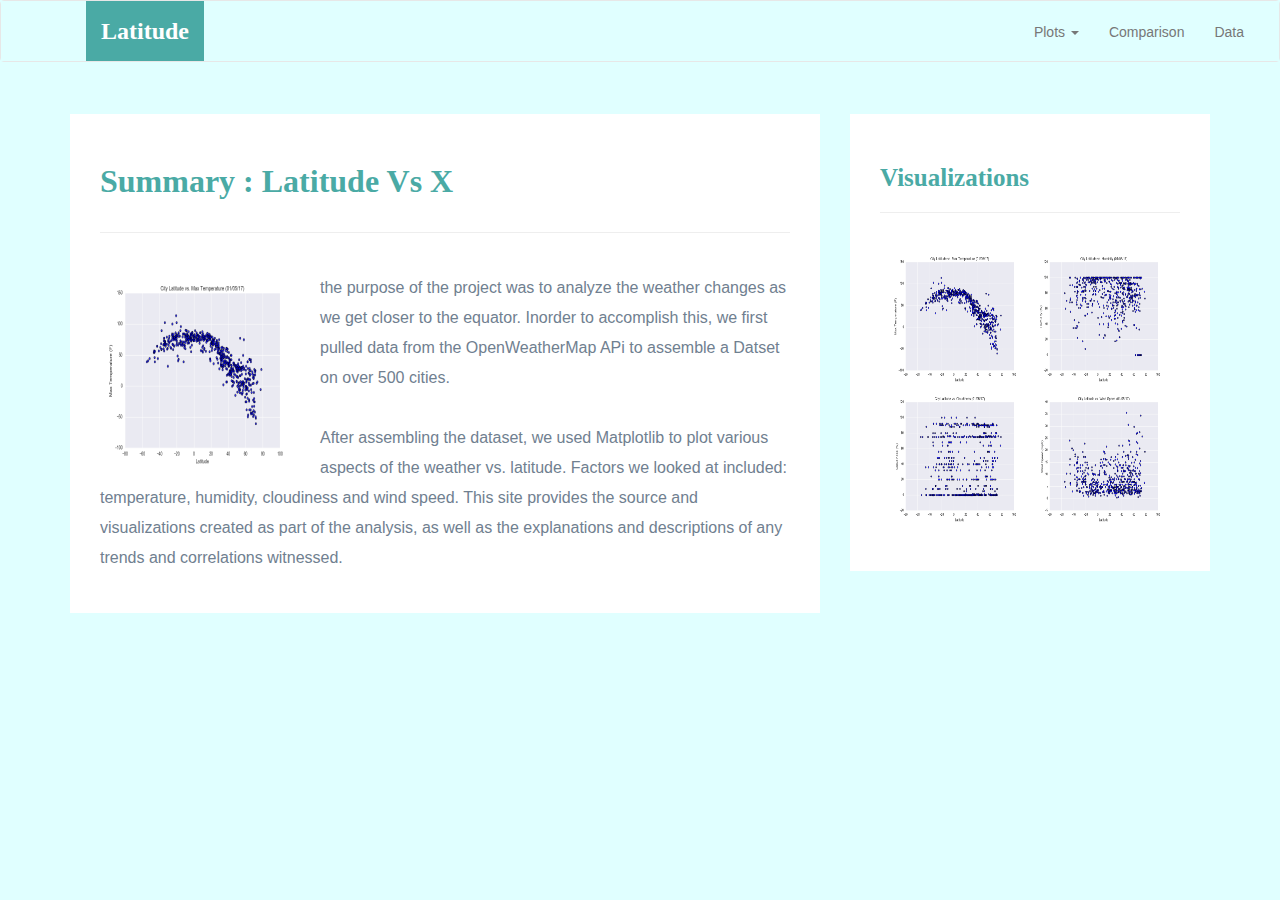
==== index_1.html @ 67e06657 "Added the assignment" ====
<!DOCTYPE html>
<html lang="en-us">
  <head>

    <meta charset="UTF-8">
    <meta name="viewport" content="width=device-width, initial-scale=1.0">
    <meta http-equiv="X-UA-Compatible" content="ie=edge">

    <title>Bootstrap Visualization Dashboard</title>

    <!-- Boostrap Stylesheet -->
    <link rel="stylesheet" href="Assets/CSS/bootstrap.min.css" media="screen">

    <!-- Our own CSS stylesheet -->
    <link rel="stylesheet" href="Assets/CSS/styles.css" media="screen">

  </head>

  <body>
    <!-- Start of navbar -->
    <nav class="navbar navbar-default">
      <div class="container-fluid navbar-custom">

        <!-- Brand and toggle get grouped for better mobile display -->
        <div class="row">
          <div class="navbar-header">
            <button type="button" class="navbar-toggle collapsed" data-toggle="collapse" data-target="#bs-example-navbar-collapse-1" aria-expanded="false">
              <span class="sr-only">Toggle Navigation</span>
              <span class="icon-bar"></span>
              <span class="icon-bar"></span>
              <span class="icon-bar"></span>
            </button>
            <div class="col-xs-9 phone-nav">
              <a class="navbar-brand" href="#" id="logo">Latitude</a>
            </div>
          </div>

          <!-- Collect the nav links, forms, and other content for toggling -->
          <div class="collapse navbar-collapse" id="bs-example-navbar-collapse-1">
            <ul class="nav navbar-nav navbar-right navbar-right-custom">
              <li class="dropdown">
                <a href="#" class="dropdown-toggle" data-toggle="dropdown" role="button" aria-haspopup="true" aria-expanded="false">Plots <span class="caret"></span></a>
                <ul class="dropdown-menu">
                 <li><a href="Visualizations_1/MaxTemp.html">Max Temperature</a></li>
                  <li><a href="Visualizations_1/Humidity.html">Humidity</a></li>
                  <li><a href="Visualizations_1/Cloudiness.html">Cloudiness</a></li>
                  <li><a href="Visualizations_1/WindSpeed.html">Wind Speed</a></li>
                </ul>
              </li>
              <li><a href="Visualizations_1/Comparison.html">Comparison</a></li>
              <li><a href="Visualizations_1/Data.html">Data</a></li>
            </ul>
          </div><!-- /.navbar-collapse -->
        </div>
      </div><!-- /.container-fluid -->
    </nav>
    <!-- End of navbar -->

    <!-- Start of container -->

    <div class="container">
      <!--Start of container-->
  
      <!--for each row, make a div that is gonna have class = "row"-->
      <section class="row">
        <div class="col-md-8">
          <article class = "description-content">
            <h1 class = "description-header">Summary : Latitude Vs X</h1>
            <hr class = "description-hr"/>
            <img src="Assets/Images/Fig1.png" alt = "" id = "description-image">
            <p> the purpose of the project was to analyze the weather changes as we get closer to the equator. Inorder to accomplish this, we first pulled data 
              from the OpenWeatherMap APi to assemble a Datset on over 500 cities.
            </p>
            <p>After assembling the dataset, we used Matplotlib to plot various
              aspects of the weather vs. latitude. Factors we looked at included: temperature, humidity, cloudiness and wind speed. 
              This site provides the source and visualizations created as part of the analysis, as well as the explanations and descriptions of any trends and correlations witnessed.
            </p>
          </article>
        </div>
  
        <div class="col-md-4">
          <!--imageNAv area-->
  
          <section id = "imageNav-area">
            <div class = "imageNav-content">
              <h2 class = "imageNav-header">Visualizations</h2>
              <hr />
              <div id ="images">
                <a href="Assets/Images/Fig1.png"><img src="Assets/Images/Fig1.png" alt="TempVsLatVisual" class="imageNav-photo"></a>
                <a href="Assets/Images/Fig2.png"><img src="Assets/Images/Fig2.png" alt="HumidityVsLatVisual" class="imageNav-photo"></a>
                <a href="Assets/Images/Fig3.png"><img src="Assets/Images/Fig3.png" alt="CloudinessVsLatVisual" class="imageNav-photo"></a>
                <a href="Assets/Images/Fig4.png"><img src="Assets/Images/Fig4.png" alt="WindSpeedVsLatVisual" class="imageNav-photo"></a>
              </div>
            </div>
          </section> <!--End of imageNAv area-->
        </div>  
      </section>
    </div> <!-- End of container -->    
   
   


    <!-- jQuery CDN -->
    <script type="text/javascript" src="https://code.jquery.com/jquery-2.1.4.min.js"></script>

    <!-- Bootstrap CDN -->
    <script src="https://maxcdn.bootstrapcdn.com/bootstrap/3.3.6/js/bootstrap.min.js"></script>
  </body>

</html>
---- Assets/CSS/styles.css ----
/* ----DEFAULT ELEMENT STYLING START---- */
html {
  /* Positioning */
  position: relative;

  /* Box-model */
  min-height: 100%;
}

body {
  /* Positioning */
  margin-bottom: 150px;

  /* Typography */
  font-family: Arial, "Helvetica Neue", Helvetica, sans-serif;

  /* Visual */
  background-color: lightcyan;
}

/* Media query for body */
@media only screen and (max-width: 767px) {
  /* Set background color to white on small screens */
  body {
    /* Visual */
    background-color: lightgoldenrodyellow;

  }
}

/* ----DEFAULT ELEMENT STYLING END---- */

/* ----NAV START---- */
.navbar-custom {
  background-color: lightcyan;
}

#logo {
  /* Box-model */
  height: 60px;
  padding-top: 20px;
  padding-bottom: 5px;

  /* Positioning */
  margin-left: 70px;
  font-family: Georgia, Times, "Times New Roman", serif;

  /* Typography */
  font-size: 24px;
  font-weight: bold;
  color: #fff;

  /* Visual */
  background: #4aaaa5;
}

/* Logo hover state */
#logo:hover {
  /* Visual */
  opacity: 0.7;
}

.navbar-right-custom {
  /* Box-model */
  padding-top: 6px;
  padding-right: 20px;

  /* Typography */
  font-family: Arial;
  font-weight: lighter;
}

/* Nav element hover state */
.navbar-default .navbar-nav > li > a:hover {
  color: #4aaaa5;
}

/* Media query for nav */
@media only screen and (max-width: 767px) {
  .navbar-header {
    background-color: #4aaaa5;
  }

  #logo {
    width: 100%;

    /* Box-model */
    height: 60px;
    padding-top: 20px;
    padding-bottom: 5px;

    /* Positioning */
    margin-left: 0;
    font-family: Georgia, Times, "Times New Roman", serif;

    /* Typography */
    font-size: 24px;
    font-weight: bold;
    color: #fff;

    /* Visual */
    background: #4aaaa5;
  }
}

/* -----NAV END---- */

/* ----DESCRIPTION START---- */
.description-header {
  /* Positioning */
  margin-bottom: 33px;
  font-family: Georgia, Times, "Times New Roman", serif;

  /* Typography */
  font-size: 32px;
  font-weight: bold;
  color: #4aaaa5;
}

.description-content {
  /* Box-model */
  padding: 30px;

  /* Positioning */
  margin-top: 32px;

  /* Visual */
  background-color: #fff;
}

.description-content > p {
  /* Box-model */
  padding-top: 20px;

  /* Typography */
  font-size: 16px;
  line-height: 30px;
  color: slategray;
}

.description-text {
  padding-bottom: 20px;
}

#description-image {
  /* Positioning */
  float: left;

  /* Box-model */
  width: 200px;
  height: 200px;
  margin-top: 20px;
  margin-right: 20px;
}

/* Description content media query */
@media only screen and (max-width: 767px) {
  /* override default class styling for positioning/padding */

  .description-content {
    /* Box-model */
    padding: 0;

    /* Positioning */
    margin-top: 0;
  }
}

/* ----DESCRIPTION END---- */

/* ----IMAGE NAV START---- */
#imageNav-area {
  width: 100%;

  /* Box-model */
  padding: 30px 30px 43px;

  /* Positioning */
  margin-top: 32px;

  /* Visual */
  background-color: #fff;
}

.imageNav-header {
  /* Positioning */
  margin-bottom: 15px;
  font-family: Georgia, Times, "Times New Roman", serif;

  /* Typography */
  font-size: 25px;
  font-weight: bold;
  color: #4aaaa5;
}

.imageNav-photo {
  width: 140px;

  /* Box-model */
  height: 140px;
}

.imageNav-photo:hover {
  /* Visuals */
  opacity: 0.6;
}

.imageNav-photo.active {
  /* Visuals */
  border: 2px solid #4aaaa5;
}

#images {
  /* Box-model */
  padding-top: 15px;

  /* Typography */
  text-align: center;
}

/* ----IMAGE NAV END---- */

/* ----COMPARISON START---- */
.comparison-image:hover {
  opacity: 0.6;
}

.comparison-header {
  /* Positioning */
  margin-bottom: 10px;
  font-family: Georgia, Times, "Times New Roman", serif;

  /* Typography */
  font-size: 20px;
  font-weight: bold;
  color: #4aaaa5;
  text-align: center;
}

/* ----COMPARISON END---- */
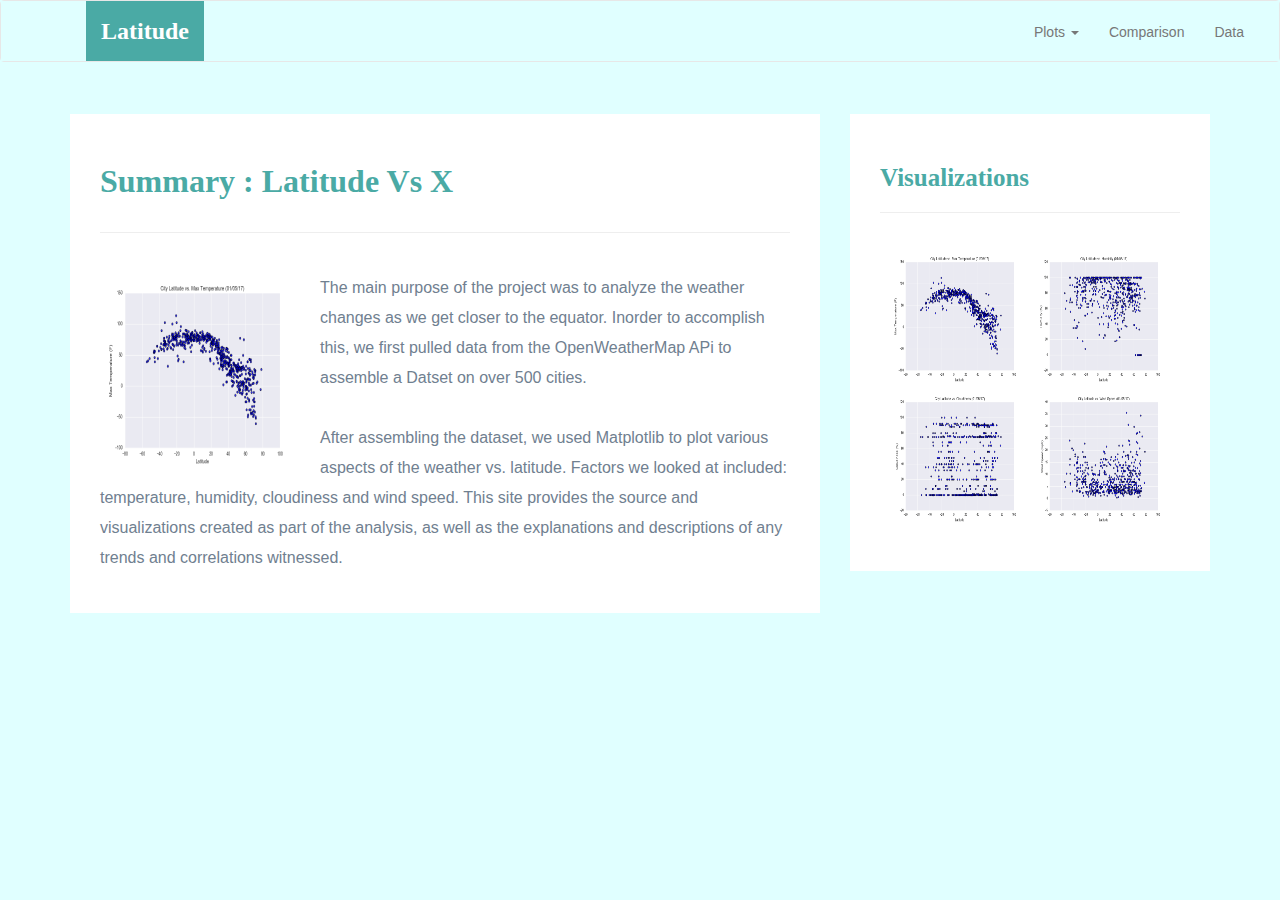
==== commit aaed2bbd: "made slight changes" ====
--- a/index_1.html
+++ b/index_1.html
@@ -68,7 +68,7 @@
             <h1 class = "description-header">Summary : Latitude Vs X</h1>
             <hr class = "description-hr"/>
             <img src="Assets/Images/Fig1.png" alt = "" id = "description-image">
-            <p> the purpose of the project was to analyze the weather changes as we get closer to the equator. Inorder to accomplish this, we first pulled data 
+            <p> The main purpose of the project was to analyze the weather changes as we get closer to the equator. Inorder to accomplish this, we first pulled data 
               from the OpenWeatherMap APi to assemble a Datset on over 500 cities.
             </p>
             <p>After assembling the dataset, we used Matplotlib to plot various
@@ -86,10 +86,10 @@
               <h2 class = "imageNav-header">Visualizations</h2>
               <hr />
               <div id ="images">
-                <a href="Assets/Images/Fig1.png"><img src="Assets/Images/Fig1.png" alt="TempVsLatVisual" class="imageNav-photo"></a>
-                <a href="Assets/Images/Fig2.png"><img src="Assets/Images/Fig2.png" alt="HumidityVsLatVisual" class="imageNav-photo"></a>
-                <a href="Assets/Images/Fig3.png"><img src="Assets/Images/Fig3.png" alt="CloudinessVsLatVisual" class="imageNav-photo"></a>
-                <a href="Assets/Images/Fig4.png"><img src="Assets/Images/Fig4.png" alt="WindSpeedVsLatVisual" class="imageNav-photo"></a>
+                <a href="./Visualizations_1/MaxTemp.html"><img src="Assets/Images/Fig1.png" alt="TempVsLatVisual" class="imageNav-photo"></a>
+                <a href="./Visualizations_1/Humidity.html"><img src="Assets/Images/Fig2.png" alt="HumidityVsLatVisual" class="imageNav-photo"></a>
+                <a href="./Visualizations_1/Cloudiness.html"><img src="Assets/Images/Fig3.png" alt="CloudinessVsLatVisual" class="imageNav-photo"></a>
+                <a href="./Visualizations_1/WindSpeed.html"><img src="Assets/Images/Fig4.png" alt="WindSpeedVsLatVisual" class="imageNav-photo"></a>
               </div>
             </div>
           </section> <!--End of imageNAv area-->
--- a/Assets/CSS/styles.css
+++ b/Assets/CSS/styles.css
@@ -200,6 +200,10 @@
   height: 140px;
 }
 
+.dataframe {
+  
+}
+
 .imageNav-photo:hover {
   /* Visuals */
   opacity: 0.6;
